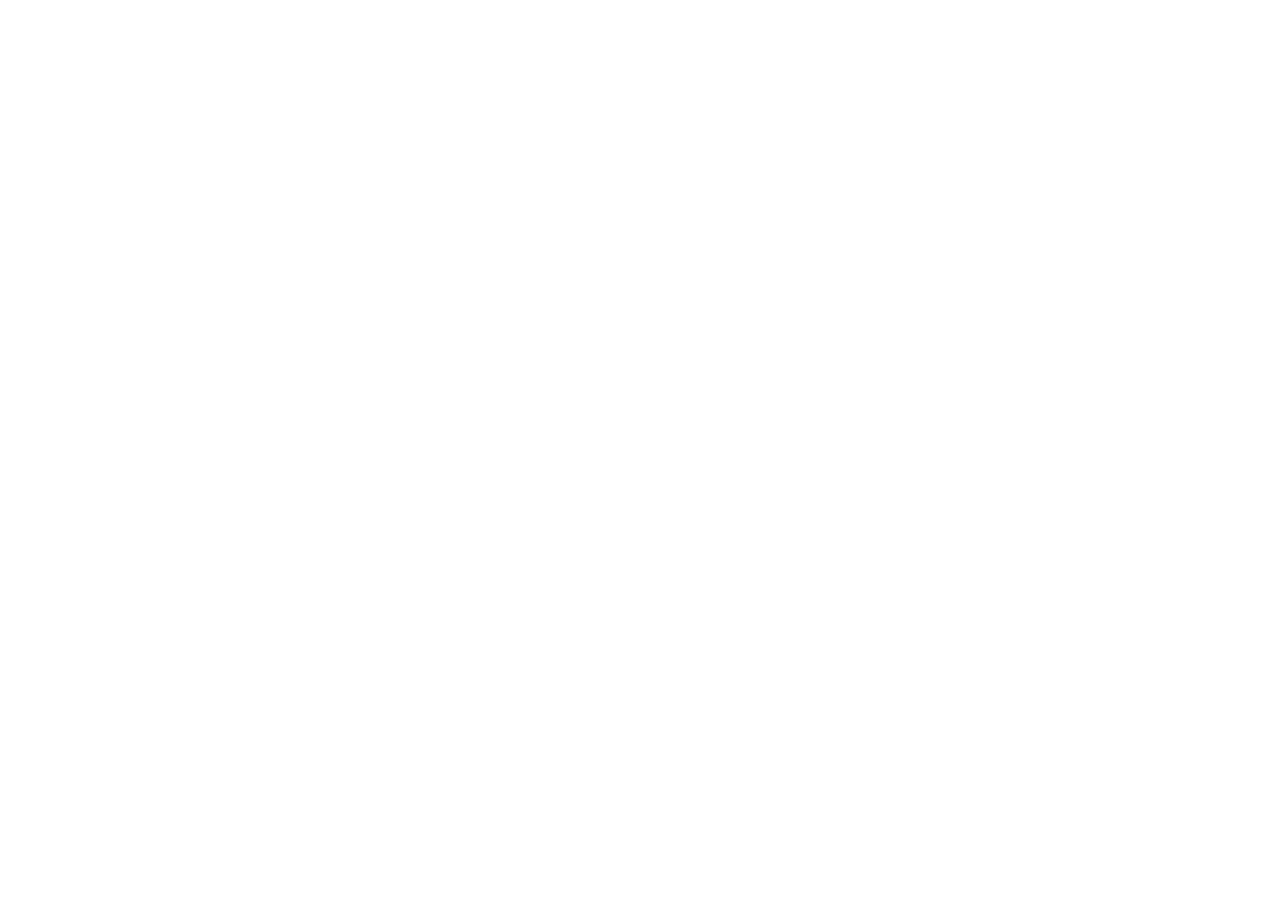
==== portfolio.html @ f38017a1 "Добавляет папки и файлы из дом раб 1 и добавляет портфолио" ====
<!DOCTYPE html>
<html lang="ru">
  <head>
    <meta charset="UTF-8" />
    <meta name="viewport" content="width=device-width, initial-scale=1.0" />
    <title>Document</title>
    <link rel="stylesheet" href="./css/styles.css" />
  </head>
  <body></body>
</html>
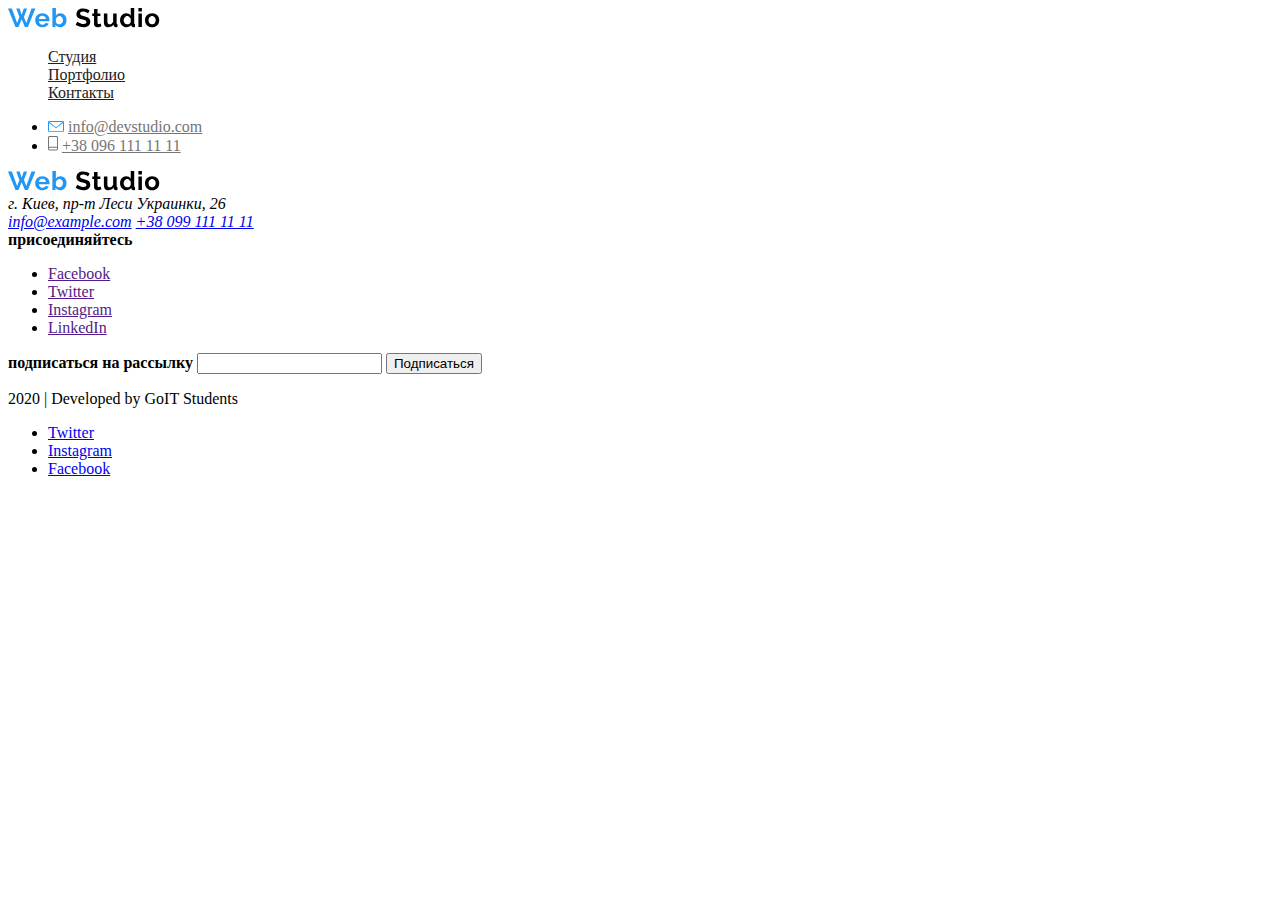
==== commit 7502dbfe: "Добавляет начало Портфолио и коррекцию цвета" ====
--- a/portfolio.html
+++ b/portfolio.html
@@ -6,5 +6,88 @@
     <title>Document</title>
     <link rel="stylesheet" href="./css/styles.css" />
   </head>
-  <body></body>
+  <header>
+    <!--Navigation webstudio-->
+    <nav>
+      <a href="/"> <img src="./images/WebStudio.svg" alt="Веб-студия" /></a>
+      <ul class="site-nav list">
+        <li><a href="" class="link">Студия</a></li>
+        <li><a href="" class="link">Портфолио</a></li>
+        <li><a href="" class="link">Контакты</a></li>
+      </ul>
+    </nav>
+    <!--END Navigation webstudio-->
+    <!--Contacts webstudio-->
+    <ul class="auth-nav">
+      <li>
+        <a href="mailto:info@devstudio.com" class="link"><img src="./images/envelope(hover).svg" alt="почта" /></a>
+        <a href="mailto:info@devstudio.com" class="link">info@devstudio.com</a>
+      </li>
+      <li>
+        <a href="tel:+380961111111" class="link"><img src="./images/Vector.svg" alt="телефон" /></a>
+        <a href="tel:+380961111111" class="link">+38 096 111 11 11</a>
+      </li>
+    </ul>
+    <!--END Contacts webstudio-->
+  </header>
+  <body>
+    <footer>
+      <a href="/"> <img src="./images/WebStudio.svg" alt="Веб-студия" /></a>
+      <!-- Address company and contacts-->
+      <address>
+        г. Киев, пр-т Леси Украинки, 26
+      </address>
+      <address>
+        <a href="mailto:info@example.com">info@example.com</a>
+        <a href="tel:+380991111111">+38 099 111 11 11</a>
+      </address>
+      <div>
+        <!-- END Address company and contacts-->
+        <!-- Our media -->
+        <b>присоединяйтесь</b>
+        <!--    <ul>
+                        <li>
+                          <a href=""><img src="./images/Ellipse.svg" alt="Логотип Instagram" /></a>
+                        </li>
+                        <li>
+                          <a href=""><img src="./images/Ellipse(1).svg" alt="Логотип twitter" /></a>
+                        </li>
+                        <li>
+                          <a href=""><img src="./images/Ellipse(2).svg" alt="Логотип facebook" /></a>
+                        </li>
+                        <li>
+                          <a href=""><img src="./images/Ellipse(3).svg" alt="Логотип linkedin" /></a>
+                        </li>
+                      </ul> -->
+        <ul>
+          <li>
+            <a href="" aria-label="Ссылка на Facebook">Facebook</a>
+          </li>
+          <li>
+            <a href="" aria-label="Ссылка на Twitter">Twitter</a>
+          </li>
+          <li>
+            <a href="" aria-label="Ссылка на Instagram">Instagram</a>
+          </li>
+          <li>
+            <a href="" aria-label="Ссылка на LinkedIn">LinkedIn</a>
+          </li>
+        </ul>
+      </div>
+      <!-- END Our media -->
+      <!-- Send e-mail to us -->
+      <div>
+        <b>подписаться на рассылку</b>
+        <input type="text" name="E-mail" />
+        <button type="submit">Подписаться</button>
+      </div>
+      <!--END Send e-mail to us -->
+      <p>2020 | Developed by GoIT Students</p>
+      <ul class="social-links">
+        <li><a href="https://twitter.com" class="link">Twitter</a></li>
+        <li><a href="https://www.instagram.com" class="link">Instagram</a></li>
+        <li><a href="https://www.facebook.com" class="link">Facebook</a></li>
+      </ul>
+    </footer>
+  </body>
 </html>
--- a/css/styles.css
+++ b/css/styles.css
@@ -0,0 +1,73 @@
+/* цвет основного текста #212121 */
+/* вторичный цвет текста #757575 */
+/* белый #FFFFFF */
+/* акцент #2196F3 */
+/* вторичный цвет фона #F5F4FA */
+/* цвет бекграунда #E5E5E5 */
+:root {
+  --primary-text-color: #212121;
+  --text-color: #757575;
+  --accent-color: #2196f3;
+  --primary-white-color: #ffffff;
+}
+
+body {
+  color: var(--primary-text-color)
+  background-color: #ffffff;
+}
+.list {
+  list-style: none;
+}
+/* Site nav */
+.site-nav .link {
+  color: var(--primary-text-color);
+}
+.site-nav .link:hover,
+.site-nav .link:focus {
+  color: var(--accent-color);
+}
+.auth-nav .link {
+  color: var(--text-color);
+}
+.auth-nav .link:hover,
+.auth-nav .link:focus {
+  color: var(--accent-color);
+}
+/* Hero */
+
+/* Section */
+.section-title {
+  color: var(--primary-text-color);
+}
+
+/* Our advantages */
+.advantages .advantages-title {
+  color: var(--primary-text-color);
+}
+
+.advantages .text {
+  color: var(--text-color);
+}
+
+/* That we do */
+
+
+/* Our team */
+
+/* Regular customers */
+
+/* Footer */
+.Social-links .link {
+  color: var(--primary-text-color);
+}
+.Social-links .link:hover,
+.Social-links .link:focus {
+  color: var(--accent-color);
+}
+
+
+/* Address company and contacts */
+
+/* Our media */
+
+/* Button */
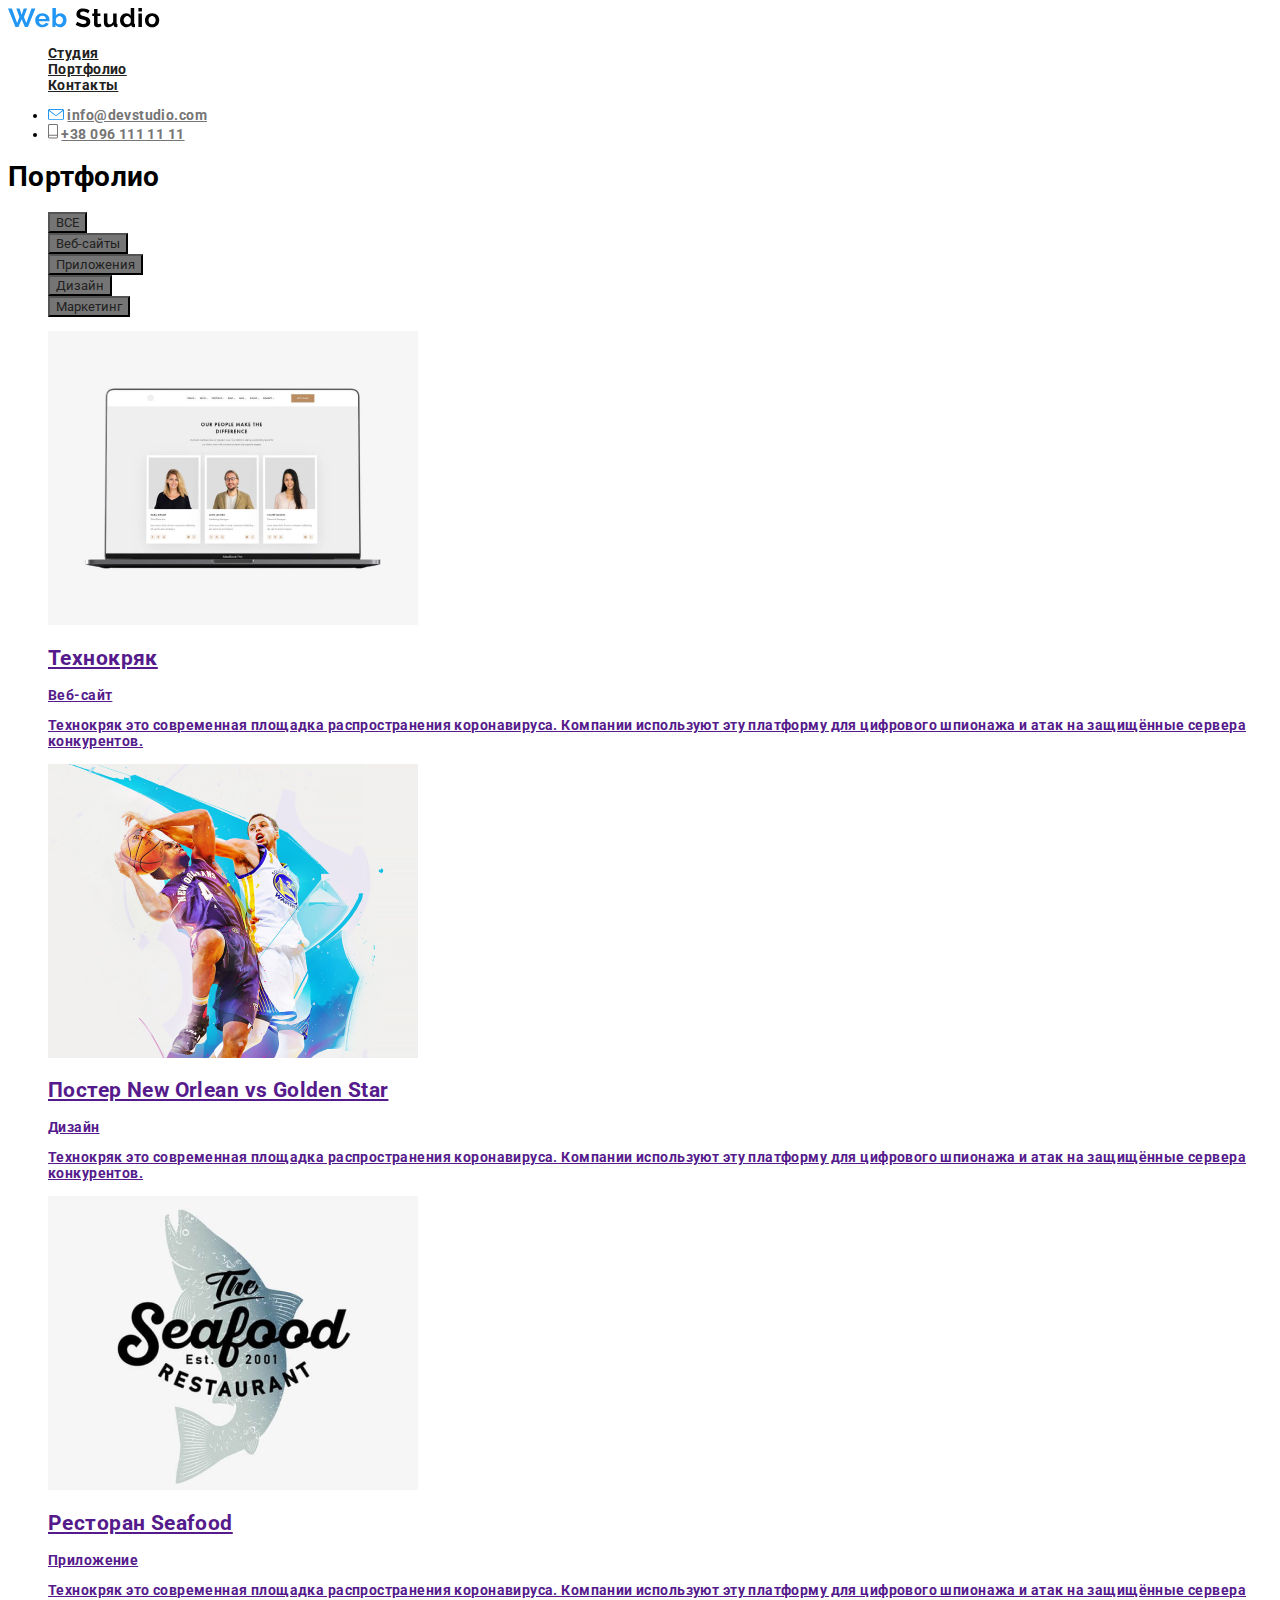
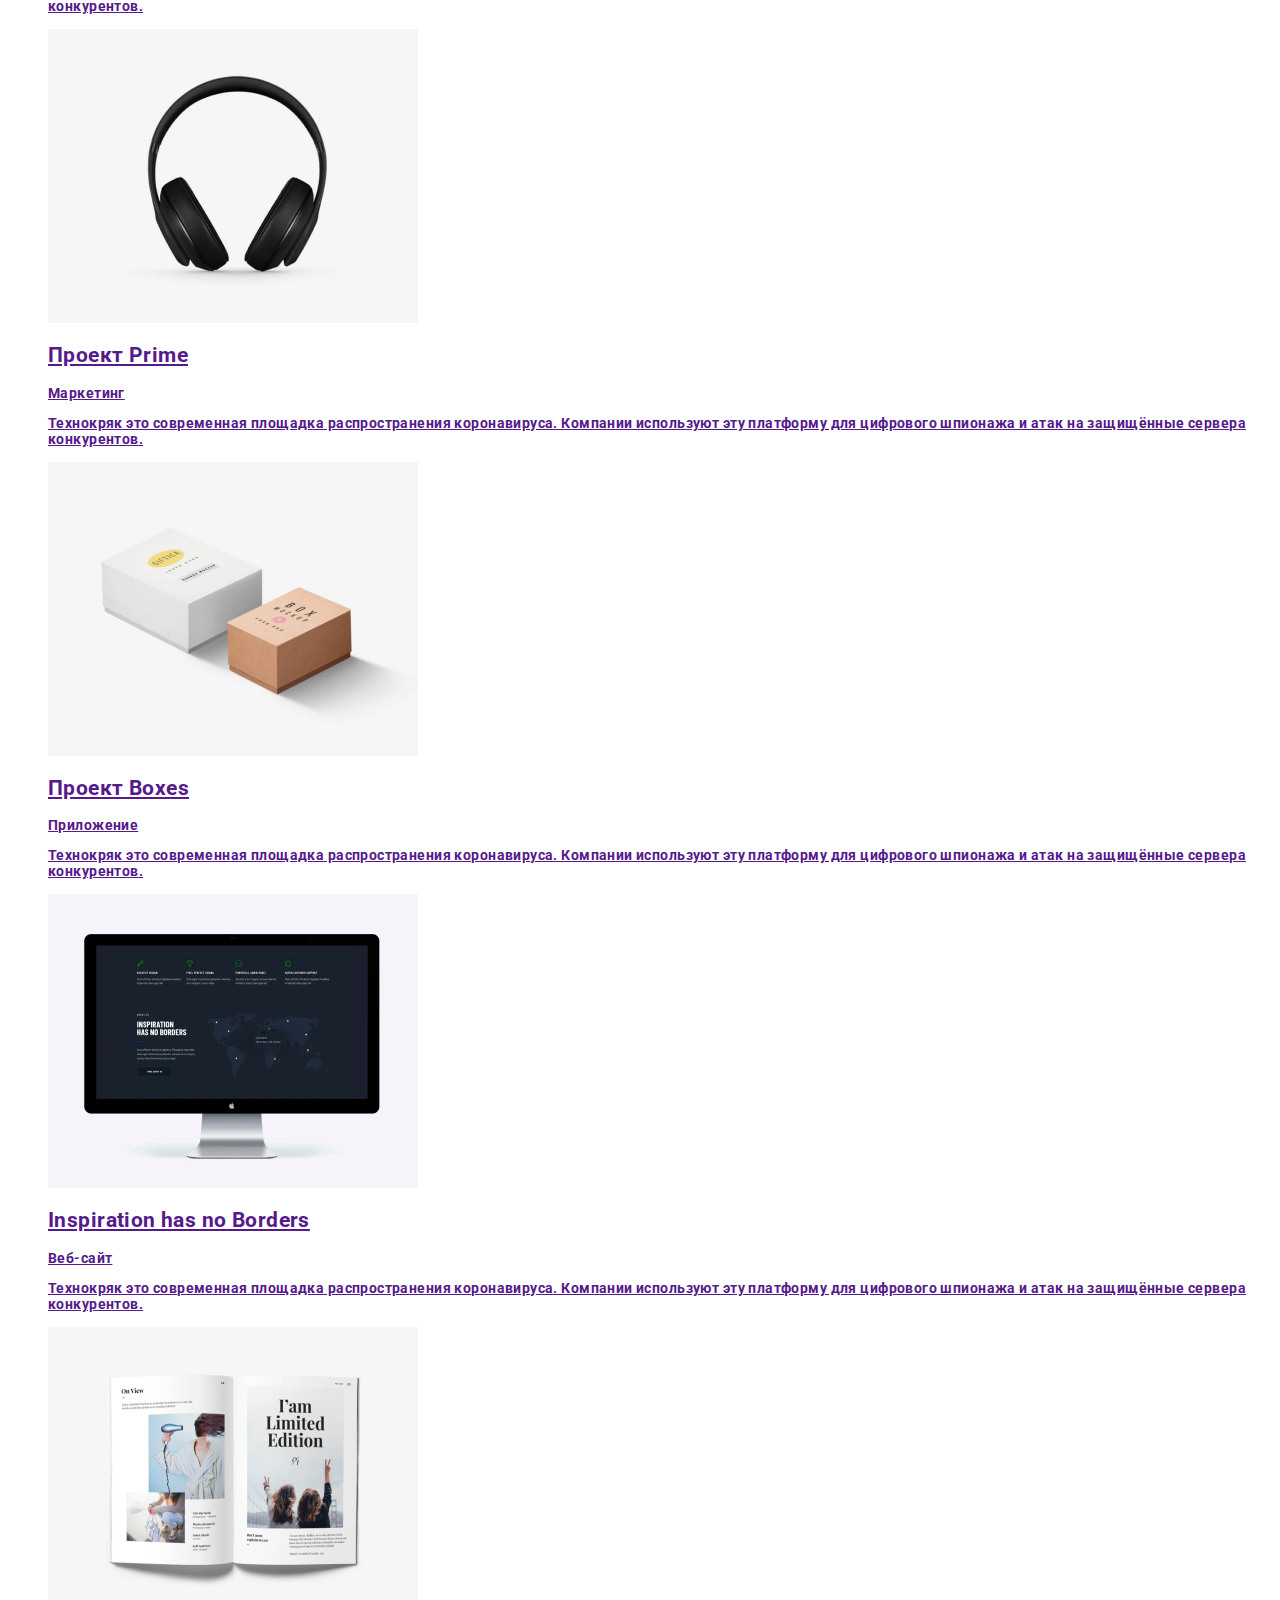
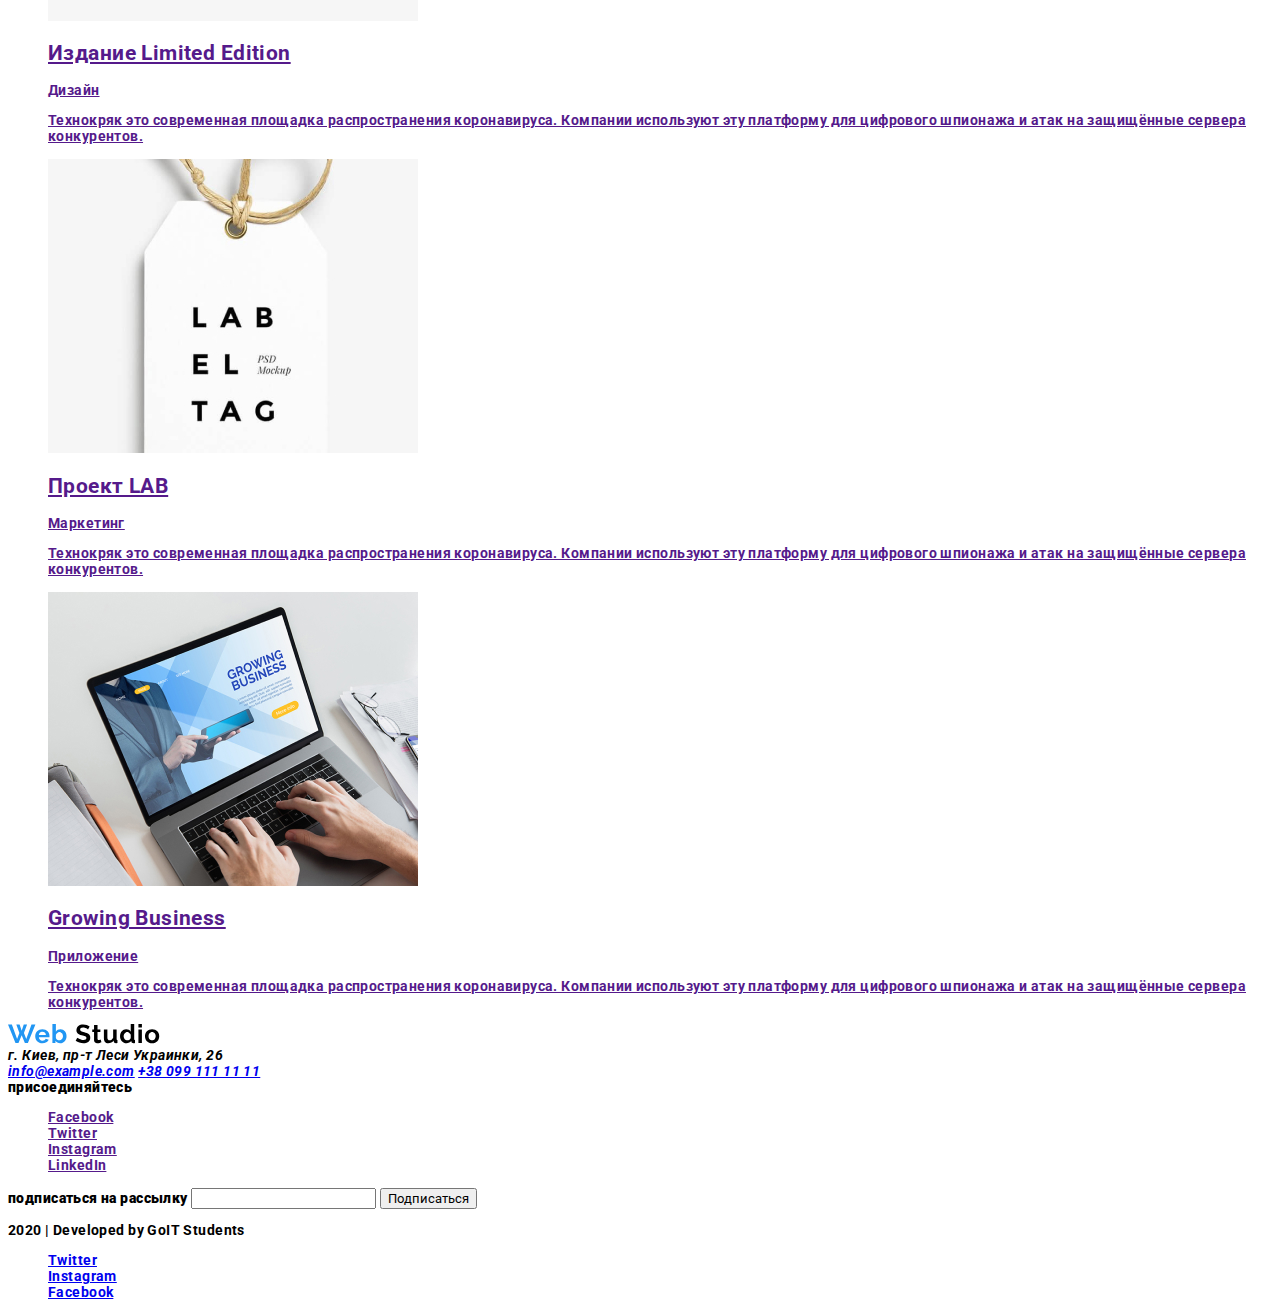
==== commit d693256e: "Добавляет портфолио и ховеры" ====
--- a/portfolio.html
+++ b/portfolio.html
@@ -4,33 +4,148 @@
     <meta charset="UTF-8" />
     <meta name="viewport" content="width=device-width, initial-scale=1.0" />
     <title>Document</title>
+    <link href="https://fonts.googleapis.com/css2?family=Roboto:wght@400;500;700&display=swap" rel="stylesheet" />
     <link rel="stylesheet" href="./css/styles.css" />
   </head>
-  <header>
-    <!--Navigation webstudio-->
-    <nav>
-      <a href="/"> <img src="./images/WebStudio.svg" alt="Веб-студия" /></a>
-      <ul class="site-nav list">
-        <li><a href="" class="link">Студия</a></li>
-        <li><a href="" class="link">Портфолио</a></li>
-        <li><a href="" class="link">Контакты</a></li>
+  <body>
+    <header>
+      <!--Navigation webstudio-->
+      <nav>
+        <a href="/"> <img src="./images/WebStudio.svg" alt="Веб-студия" /></a>
+        <ul class="site-nav list">
+          <li><a href="" class="link">Студия</a></li>
+          <li><a href="" class="link">Портфолио</a></li>
+          <li><a href="" class="link">Контакты</a></li>
+        </ul>
+      </nav>
+      <!--END Navigation webstudio-->
+      <!--Contacts webstudio-->
+      <ul class="auth-nav">
+        <li>
+          <a href="mailto:info@devstudio.com" class="link"><img src="./images/envelope(hover).svg" alt="почта" /></a>
+          <a href="mailto:info@devstudio.com" class="link">info@devstudio.com</a>
+        </li>
+        <li>
+          <a href="tel:+380961111111" class="link"><img src="./images/Vector.svg" alt="телефон" /></a>
+          <a href="tel:+380961111111" class="link">+38 096 111 11 11</a>
+        </li>
       </ul>
-    </nav>
-    <!--END Navigation webstudio-->
-    <!--Contacts webstudio-->
-    <ul class="auth-nav">
-      <li>
-        <a href="mailto:info@devstudio.com" class="link"><img src="./images/envelope(hover).svg" alt="почта" /></a>
-        <a href="mailto:info@devstudio.com" class="link">info@devstudio.com</a>
-      </li>
-      <li>
-        <a href="tel:+380961111111" class="link"><img src="./images/Vector.svg" alt="телефон" /></a>
-        <a href="tel:+380961111111" class="link">+38 096 111 11 11</a>
-      </li>
-    </ul>
-    <!--END Contacts webstudio-->
-  </header>
-  <body>
+      <!--END Contacts webstudio-->
+    </header>
+    <main>
+      <section>
+        <h1>Портфолио</h1>
+        <ul class="list">
+          <li><button class="button" type="button">ВСЕ</button></li>
+          <li><button class="button" type="button">Веб-сайты</button></li>
+          <li><button class="button" type="button">Приложения</button></li>
+          <li><button class="button" type="button">Дизайн</button></li>
+          <li><button class="button" type="button">Маркетинг</button></li>
+        </ul>
+
+        <ul class="list">
+          <li>
+            <a href=""
+              ><img src="/images/techno.jpg" alt="Технокряк" />
+              <h2>Технокряк</h2>
+              <p>Веб-сайт</p>
+              <p>
+                Технокряк это современная площадка распространения коронавируса. Компании используют эту платформу для
+                цифрового шпионажа и атак на защищённые сервера конкурентов.
+              </p>
+            </a>
+          </li>
+          <li>
+            <a href=""
+              ><img src="./images/basket.jpg" alt="Постер New Orlean vs Golden Star" />
+              <h2>Постер New Orlean vs Golden Star</h2>
+              <p>Дизайн</p>
+              <p>
+                Технокряк это современная площадка распространения коронавируса. Компании используют эту платформу для
+                цифрового шпионажа и атак на защищённые сервера конкурентов.
+              </p>
+            </a>
+          </li>
+          <li>
+            <a href=""
+              ><img src="./images/seafood.jpg" alt="Ресторан Seafood" />
+              <h2>Ресторан Seafood</h2>
+              <p>Приложение</p>
+              <p>
+                Технокряк это современная площадка распространения коронавируса. Компании используют эту платформу для
+                цифрового шпионажа и атак на защищённые сервера конкурентов.
+              </p>
+            </a>
+          </li>
+          <li>
+            <a href=""
+              ><img src="./images/prime.jpg" alt="Проект Prime" />
+              <h2>Проект Prime</h2>
+              <p>Маркетинг</p>
+              <p>
+                Технокряк это современная площадка распространения коронавируса. Компании используют эту платформу для
+                цифрового шпионажа и атак на защищённые сервера конкурентов.
+              </p>
+            </a>
+          </li>
+          <li>
+            <a href=""
+              ><img src="./images/boxes.jpg" alt="Проект Boxes" />
+              <h2>Проект Boxes</h2>
+              <p>Приложение</p>
+              <p>
+                Технокряк это современная площадка распространения коронавируса. Компании используют эту платформу для
+                цифрового шпионажа и атак на защищённые сервера конкурентов.
+              </p>
+            </a>
+          </li>
+          <li>
+            <a href=""
+              ><img src="./images/inspiration.jpg" alt="Inspiration has no Borders" />
+              <h2>Inspiration has no Borders</h2>
+              <p>Веб-сайт</p>
+              <p>
+                Технокряк это современная площадка распространения коронавируса. Компании используют эту платформу для
+                цифрового шпионажа и атак на защищённые сервера конкурентов.
+              </p>
+            </a>
+          </li>
+          <li>
+            <a href=""
+              ><img src="./images/limited.jpg" alt="Издание Limited Edition" />
+              <h2>Издание Limited Edition</h2>
+              <p>Дизайн</p>
+              <p>
+                Технокряк это современная площадка распространения коронавируса. Компании используют эту платформу для
+                цифрового шпионажа и атак на защищённые сервера конкурентов.
+              </p>
+            </a>
+          </li>
+          <li>
+            <a href=""
+              ><img src="./images/lab.jpg" alt="Проект LAB" />
+              <h2>Проект LAB</h2>
+              <p>Маркетинг</p>
+              <p>
+                Технокряк это современная площадка распространения коронавируса. Компании используют эту платформу для
+                цифрового шпионажа и атак на защищённые сервера конкурентов.
+              </p>
+            </a>
+          </li>
+          <li>
+            <a href=""
+              ><img src="./images/crowing.jpg" alt="Growing Business" />
+              <h2>Growing Business</h2>
+              <p>Приложение</p>
+              <p>
+                Технокряк это современная площадка распространения коронавируса. Компании используют эту платформу для
+                цифрового шпионажа и атак на защищённые сервера конкурентов.
+              </p>
+            </a>
+          </li>
+        </ul>
+      </section>
+    </main>
     <footer>
       <a href="/"> <img src="./images/WebStudio.svg" alt="Веб-студия" /></a>
       <!-- Address company and contacts-->
@@ -59,7 +174,7 @@
                           <a href=""><img src="./images/Ellipse(3).svg" alt="Логотип linkedin" /></a>
                         </li>
                       </ul> -->
-        <ul>
+        <ul class="list">
           <li>
             <a href="" aria-label="Ссылка на Facebook">Facebook</a>
           </li>
@@ -83,7 +198,7 @@
       </div>
       <!--END Send e-mail to us -->
       <p>2020 | Developed by GoIT Students</p>
-      <ul class="social-links">
+      <ul class="social-links list">
         <li><a href="https://twitter.com" class="link">Twitter</a></li>
         <li><a href="https://www.instagram.com" class="link">Instagram</a></li>
         <li><a href="https://www.facebook.com" class="link">Facebook</a></li>
--- a/css/styles.css
+++ b/css/styles.css
@@ -14,10 +14,25 @@
 body {
   color: var(--primary-text-color)
   background-color: #ffffff;
+  
+  font-family: Roboto, sans-serif;
+  font-weight: 700;
+  font-size: 14px;
+  line-height: 1.14;
+  letter-spacing: 0.03em;
+}
+
+.logo {
+  font-family: Raleway;
+  font-style: normal;
+  font-weight: 700;
+  font-size: 26px;
+  line-height: 1.19;
 }
 .list {
   list-style: none;
 }
+
 /* Site nav */
 .site-nav .link {
   color: var(--primary-text-color);
@@ -54,7 +69,9 @@
 
 /* Our team */
 
+
 /* Regular customers */
+
 
 /* Footer */
 .Social-links .link {
@@ -71,3 +88,18 @@
 /* Our media */
 
 /* Button */
+button {
+  font-family: inherit;
+  
+
+}
+.button{
+  color: var(--primary-text-color);
+  background-color: var(--text-color);
+  text-decoration: none;
+}
+.button:hover,
+.button:focus{
+  color: var(--primary-white-color);
+  background-color: var(--accent-color);
+}
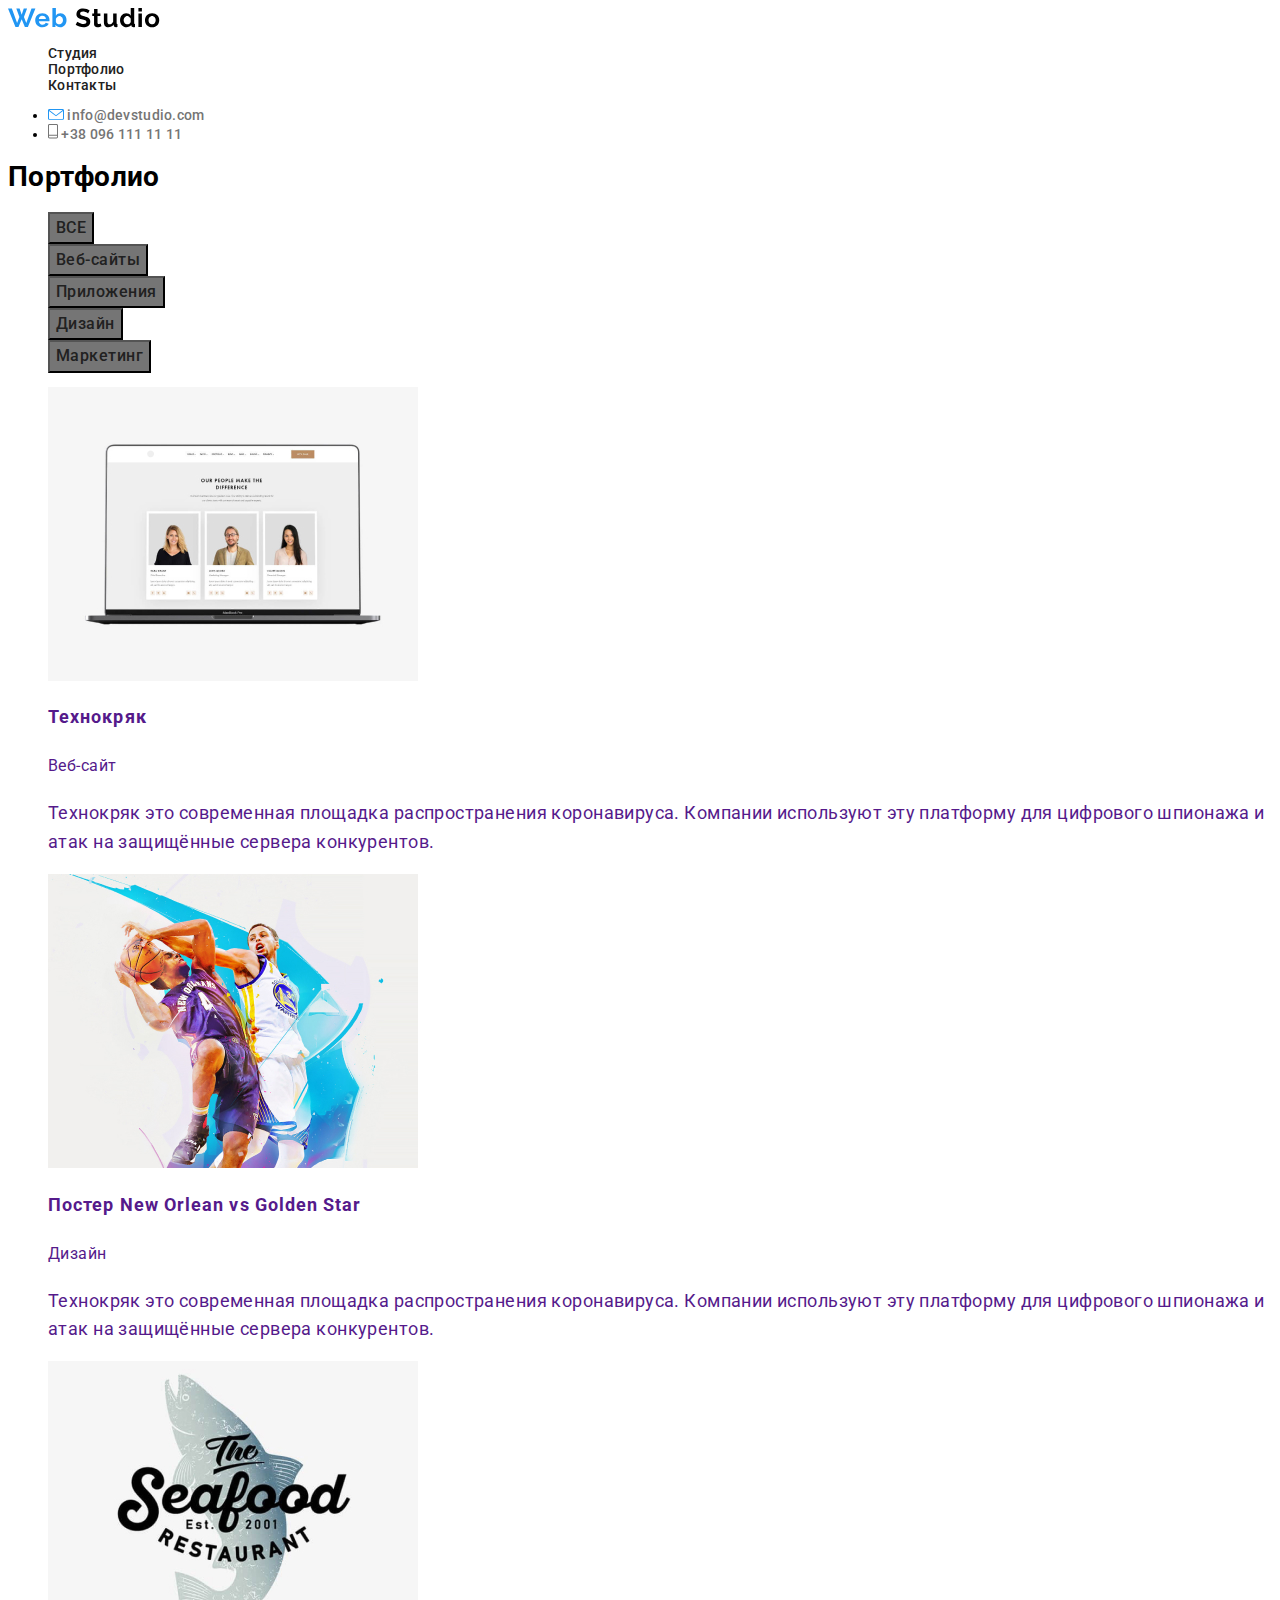
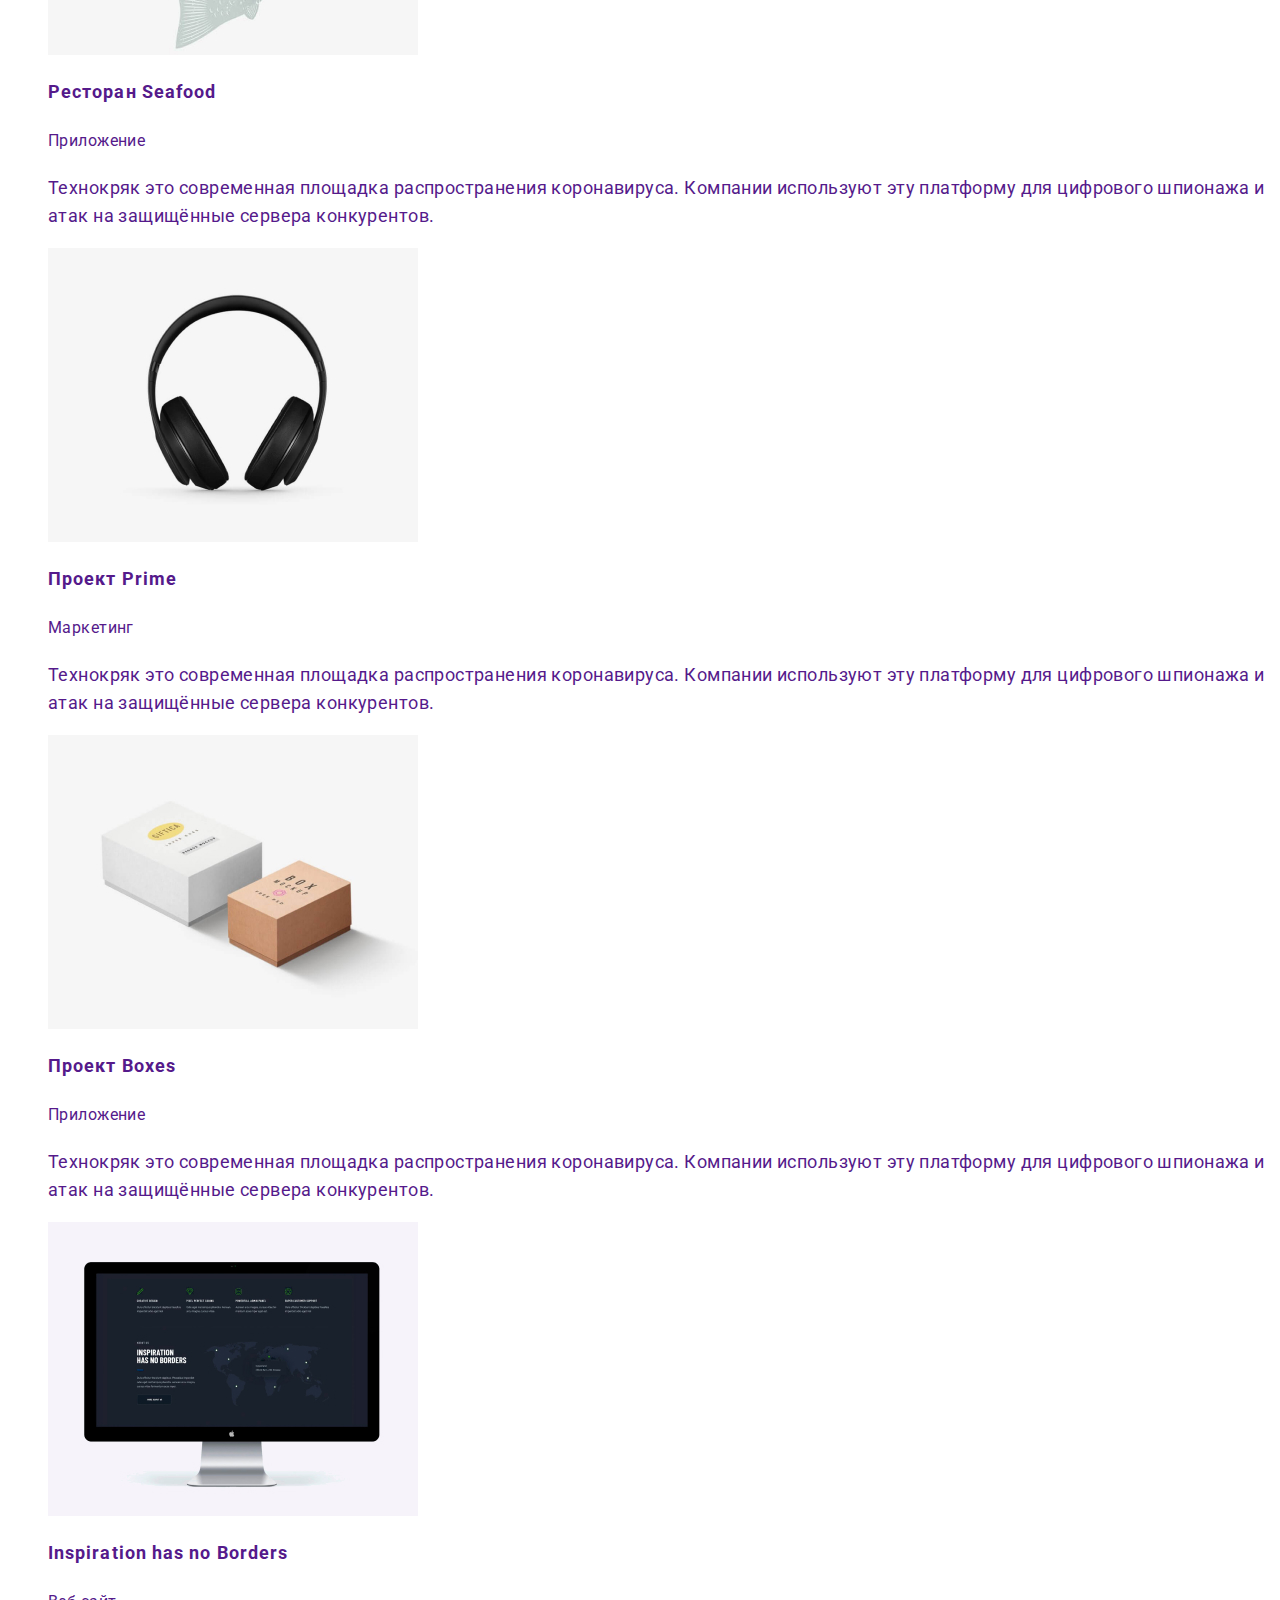
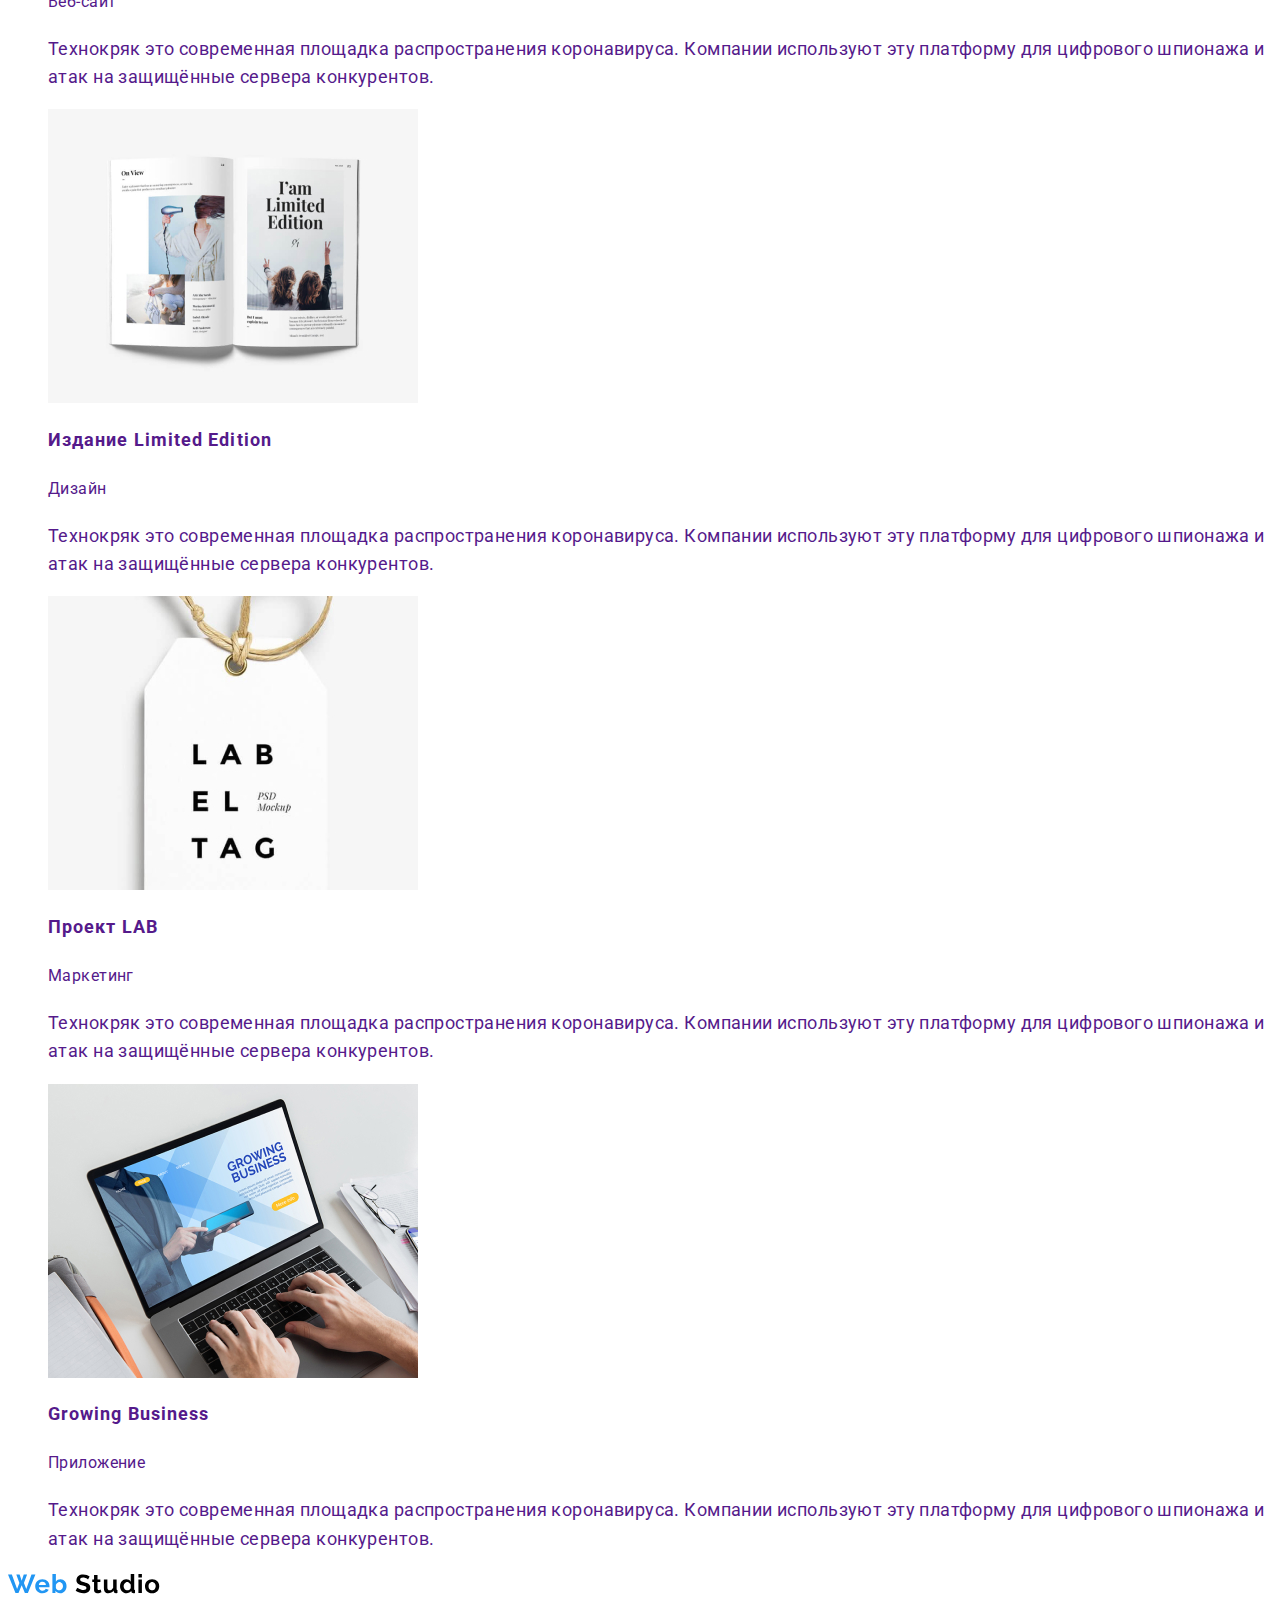
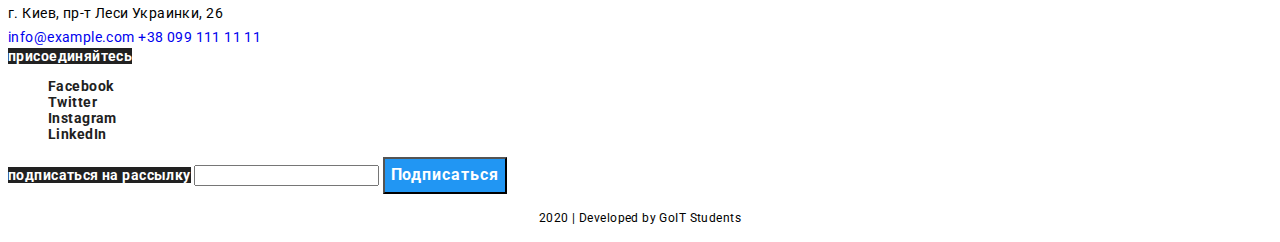
==== commit a44fcbc8: "Добавляет оформление цвета и текста" ====
--- a/portfolio.html
+++ b/portfolio.html
@@ -4,7 +4,7 @@
     <meta charset="UTF-8" />
     <meta name="viewport" content="width=device-width, initial-scale=1.0" />
     <title>Document</title>
-    <link href="https://fonts.googleapis.com/css2?family=Roboto:wght@400;500;700&display=swap" rel="stylesheet" />
+    <link href="https://fonts.googleapis.com/css2?family=Roboto:wght@400;500;700;900&display=swap" rel="stylesheet" />
     <link rel="stylesheet" href="./css/styles.css" />
   </head>
   <body>
@@ -47,9 +47,9 @@
           <li>
             <a href=""
               ><img src="/images/techno.jpg" alt="Технокряк" />
-              <h2>Технокряк</h2>
-              <p>Веб-сайт</p>
-              <p>
+              <h2 class="project">Технокряк</h2>
+              <p class="category">Веб-сайт</p>
+              <p class="description">
                 Технокряк это современная площадка распространения коронавируса. Компании используют эту платформу для
                 цифрового шпионажа и атак на защищённые сервера конкурентов.
               </p>
@@ -58,9 +58,9 @@
           <li>
             <a href=""
               ><img src="./images/basket.jpg" alt="Постер New Orlean vs Golden Star" />
-              <h2>Постер New Orlean vs Golden Star</h2>
-              <p>Дизайн</p>
-              <p>
+              <h2 class="project">Постер New Orlean vs Golden Star</h2>
+              <p class="category">Дизайн</p>
+              <p class="description">
                 Технокряк это современная площадка распространения коронавируса. Компании используют эту платформу для
                 цифрового шпионажа и атак на защищённые сервера конкурентов.
               </p>
@@ -69,9 +69,9 @@
           <li>
             <a href=""
               ><img src="./images/seafood.jpg" alt="Ресторан Seafood" />
-              <h2>Ресторан Seafood</h2>
-              <p>Приложение</p>
-              <p>
+              <h2 class="project">Ресторан Seafood</h2>
+              <p class="category">Приложение</p>
+              <p class="description">
                 Технокряк это современная площадка распространения коронавируса. Компании используют эту платформу для
                 цифрового шпионажа и атак на защищённые сервера конкурентов.
               </p>
@@ -80,9 +80,9 @@
           <li>
             <a href=""
               ><img src="./images/prime.jpg" alt="Проект Prime" />
-              <h2>Проект Prime</h2>
-              <p>Маркетинг</p>
-              <p>
+              <h2 class="project">Проект Prime</h2>
+              <p class="category">Маркетинг</p>
+              <p class="description">
                 Технокряк это современная площадка распространения коронавируса. Компании используют эту платформу для
                 цифрового шпионажа и атак на защищённые сервера конкурентов.
               </p>
@@ -91,9 +91,9 @@
           <li>
             <a href=""
               ><img src="./images/boxes.jpg" alt="Проект Boxes" />
-              <h2>Проект Boxes</h2>
-              <p>Приложение</p>
-              <p>
+              <h2 class="project">Проект Boxes</h2>
+              <p class="category">Приложение</p>
+              <p class="description">
                 Технокряк это современная площадка распространения коронавируса. Компании используют эту платформу для
                 цифрового шпионажа и атак на защищённые сервера конкурентов.
               </p>
@@ -102,9 +102,9 @@
           <li>
             <a href=""
               ><img src="./images/inspiration.jpg" alt="Inspiration has no Borders" />
-              <h2>Inspiration has no Borders</h2>
-              <p>Веб-сайт</p>
-              <p>
+              <h2 class="project">Inspiration has no Borders</h2>
+              <p class="category">Веб-сайт</p>
+              <p class="description">
                 Технокряк это современная площадка распространения коронавируса. Компании используют эту платформу для
                 цифрового шпионажа и атак на защищённые сервера конкурентов.
               </p>
@@ -113,9 +113,9 @@
           <li>
             <a href=""
               ><img src="./images/limited.jpg" alt="Издание Limited Edition" />
-              <h2>Издание Limited Edition</h2>
-              <p>Дизайн</p>
-              <p>
+              <h2 class="project">Издание Limited Edition</h2>
+              <p class="category">Дизайн</p>
+              <p class="description">
                 Технокряк это современная площадка распространения коронавируса. Компании используют эту платформу для
                 цифрового шпионажа и атак на защищённые сервера конкурентов.
               </p>
@@ -124,9 +124,9 @@
           <li>
             <a href=""
               ><img src="./images/lab.jpg" alt="Проект LAB" />
-              <h2>Проект LAB</h2>
-              <p>Маркетинг</p>
-              <p>
+              <h2 class="project">Проект LAB</h2>
+              <p class="category">Маркетинг</p>
+              <p class="description">
                 Технокряк это современная площадка распространения коронавируса. Компании используют эту платформу для
                 цифрового шпионажа и атак на защищённые сервера конкурентов.
               </p>
@@ -135,9 +135,9 @@
           <li>
             <a href=""
               ><img src="./images/crowing.jpg" alt="Growing Business" />
-              <h2>Growing Business</h2>
-              <p>Приложение</p>
-              <p>
+              <h2 class="project">Growing Business</h2>
+              <p class="category">Приложение</p>
+              <p class="description">
                 Технокряк это современная площадка распространения коронавируса. Компании используют эту платформу для
                 цифрового шпионажа и атак на защищённые сервера конкурентов.
               </p>
@@ -147,62 +147,57 @@
       </section>
     </main>
     <footer>
-      <a href="/"> <img src="./images/WebStudio.svg" alt="Веб-студия" /></a>
+      <a href="/" class="logo"> <img src="./images/WebStudio.svg" alt="Веб-студия" /></a>
       <!-- Address company and contacts-->
-      <address>
+      <address class="address">
         г. Киев, пр-т Леси Украинки, 26
       </address>
       <address>
-        <a href="mailto:info@example.com">info@example.com</a>
-        <a href="tel:+380991111111">+38 099 111 11 11</a>
+        <a href="mailto:info@example.com" class="address">info@example.com</a>
+        <a href="tel:+380991111111" class="address">+38 099 111 11 11</a>
       </address>
       <div>
         <!-- END Address company and contacts-->
         <!-- Our media -->
-        <b>присоединяйтесь</b>
+        <b class="addto">присоединяйтесь</b>
         <!--    <ul>
-                        <li>
-                          <a href=""><img src="./images/Ellipse.svg" alt="Логотип Instagram" /></a>
-                        </li>
-                        <li>
-                          <a href=""><img src="./images/Ellipse(1).svg" alt="Логотип twitter" /></a>
-                        </li>
-                        <li>
-                          <a href=""><img src="./images/Ellipse(2).svg" alt="Логотип facebook" /></a>
-                        </li>
-                        <li>
-                          <a href=""><img src="./images/Ellipse(3).svg" alt="Логотип linkedin" /></a>
-                        </li>
-                      </ul> -->
-        <ul class="list">
-          <li>
-            <a href="" aria-label="Ссылка на Facebook">Facebook</a>
-          </li>
-          <li>
-            <a href="" aria-label="Ссылка на Twitter">Twitter</a>
-          </li>
-          <li>
-            <a href="" aria-label="Ссылка на Instagram">Instagram</a>
-          </li>
-          <li>
-            <a href="" aria-label="Ссылка на LinkedIn">LinkedIn</a>
+                      <li>
+                        <a href=""><img src="./images/Ellipse.svg" alt="Логотип Instagram" /></a>
+                      </li>
+                      <li>
+                        <a href=""><img src="./images/Ellipse(1).svg" alt="Логотип twitter" /></a>
+                      </li>
+                      <li>
+                        <a href=""><img src="./images/Ellipse(2).svg" alt="Логотип facebook" /></a>
+                      </li>
+                      <li>
+                        <a href=""><img src="./images/Ellipse(3).svg" alt="Логотип linkedin" /></a>
+                      </li>
+                    </ul> -->
+        <ul class="Social-links list">
+          <li>
+            <a href="" class="link" aria-label="Ссылка на Facebook">Facebook</a>
+          </li>
+          <li>
+            <a href="" class="link" aria-label="Ссылка на Twitter">Twitter</a>
+          </li>
+          <li>
+            <a href="" class="link" aria-label="Ссылка на Instagram">Instagram</a>
+          </li>
+          <li>
+            <a href="" class="link" aria-label="Ссылка на LinkedIn">LinkedIn</a>
           </li>
         </ul>
       </div>
       <!-- END Our media -->
       <!-- Send e-mail to us -->
       <div>
-        <b>подписаться на рассылку</b>
+        <b class="addto">подписаться на рассылку</b>
         <input type="text" name="E-mail" />
-        <button type="submit">Подписаться</button>
+        <button type="submit" class="button primary">Подписаться</button>
       </div>
       <!--END Send e-mail to us -->
-      <p>2020 | Developed by GoIT Students</p>
-      <ul class="social-links list">
-        <li><a href="https://twitter.com" class="link">Twitter</a></li>
-        <li><a href="https://www.instagram.com" class="link">Instagram</a></li>
-        <li><a href="https://www.facebook.com" class="link">Facebook</a></li>
-      </ul>
+      <p class="Developedby">2020 | Developed by GoIT Students</p>
     </footer>
   </body>
 </html>
--- a/css/styles.css
+++ b/css/styles.css
@@ -16,10 +16,12 @@
   background-color: #ffffff;
   
   font-family: Roboto, sans-serif;
+  font-style: normal;
   font-weight: 700;
   font-size: 14px;
   line-height: 1.14;
   letter-spacing: 0.03em;
+  
 }
 
 .logo {
@@ -29,6 +31,7 @@
   font-size: 26px;
   line-height: 1.19;
 }
+
 .list {
   list-style: none;
 }
@@ -36,6 +39,8 @@
 /* Site nav */
 .site-nav .link {
   color: var(--primary-text-color);
+  font-weight: 500;
+  letter-spacing: 0.02em;
 }
 .site-nav .link:hover,
 .site-nav .link:focus {
@@ -43,31 +48,70 @@
 }
 .auth-nav .link {
   color: var(--text-color);
+  font-weight: 500;
+  letter-spacing: 0.02em;
 }
 .auth-nav .link:hover,
 .auth-nav .link:focus {
   color: var(--accent-color);
 }
 /* Hero */
+.hero-title{
+  color: var(--primary-white-color);
+  background-color: var(--text-color);
+  font-weight: 900;
+  font-size: 44px;
+  line-height: 1.36;
+  text-align: center;
+  letter-spacing: 0.06em; 
+  text-transform: uppercase;
+}
 
 /* Section */
 .section-title {
   color: var(--primary-text-color);
+  font-weight: 700;
+  font-size: 36px;
+  line-height: 1.17;
+  text-align: center; 
 }
 
 /* Our advantages */
 .advantages .advantages-title {
   color: var(--primary-text-color);
-}
+  text-transform: uppercase;
+  font-size: 14px;
+  font-weight: 700;
+  
+}
+
 
 .advantages .text {
   color: var(--text-color);
+  font-weight: 400;
+  font-size: 14px;
+  line-height: 1.71; 
 }
 
 /* That we do */
 
+.works{
+  font-size: 14px;
+  text-transform: uppercase;
+}
+
 
 /* Our team */
+.section .name {
+  font-weight: 500;
+  font-size: 16px;
+  line-height: 1.19;
+}
+.section .profession{
+  font-weight: 400;
+  font-size: 16px;
+  line-height: 1.19;
+}
 
 
 /* Regular customers */
@@ -83,9 +127,29 @@
 }
 
 
+
 /* Address company and contacts */
+.address {
+  font-style: normal;
+  font-weight: 400;
+  font-size: 14px;
+  line-height: 1.71;
+}
 
 /* Our media */
+.addto {
+  color: var(--primary-white-color);
+  background-color: var(--primary-text-color);
+  font-weight: 700;
+
+}
+
+.Developedby{
+  font-weight: 400;
+  font-size: 12px;
+  line-height: 2;
+  text-align: center;
+}
 
 /* Button */
 button {
@@ -97,9 +161,52 @@
   color: var(--primary-text-color);
   background-color: var(--text-color);
   text-decoration: none;
+  font-weight: 500;
+  font-size: 16px;
+  line-height: 1.63;
+/* identical to box height, or 162% */
+
+text-align: center;
+letter-spacing: 0.03em;
 }
 .button:hover,
 .button:focus{
   color: var(--primary-white-color);
   background-color: var(--accent-color);
 }
+.button.primary {
+  color: var(--primary-white-color);
+  background-color: var(--accent-color);
+  font-weight: 700;
+  font-size: 16px;
+  line-height: 1.9;
+  letter-spacing: 0.06em;
+}
+
+
+
+/* Portfolio */
+
+.project{
+  font-weight: 700;
+  font-size: 18px;
+  line-height: 2;
+  letter-spacing: 0.06em;
+  
+}
+.category {
+  font-weight: 400;
+  font-size: 16px;
+  line-height: 1.88;
+  
+
+}
+.description{
+  font-weight: 400;
+  font-size: 18px;
+  line-height: 1.56;
+  
+}
+a{
+  text-decoration: none;
+}